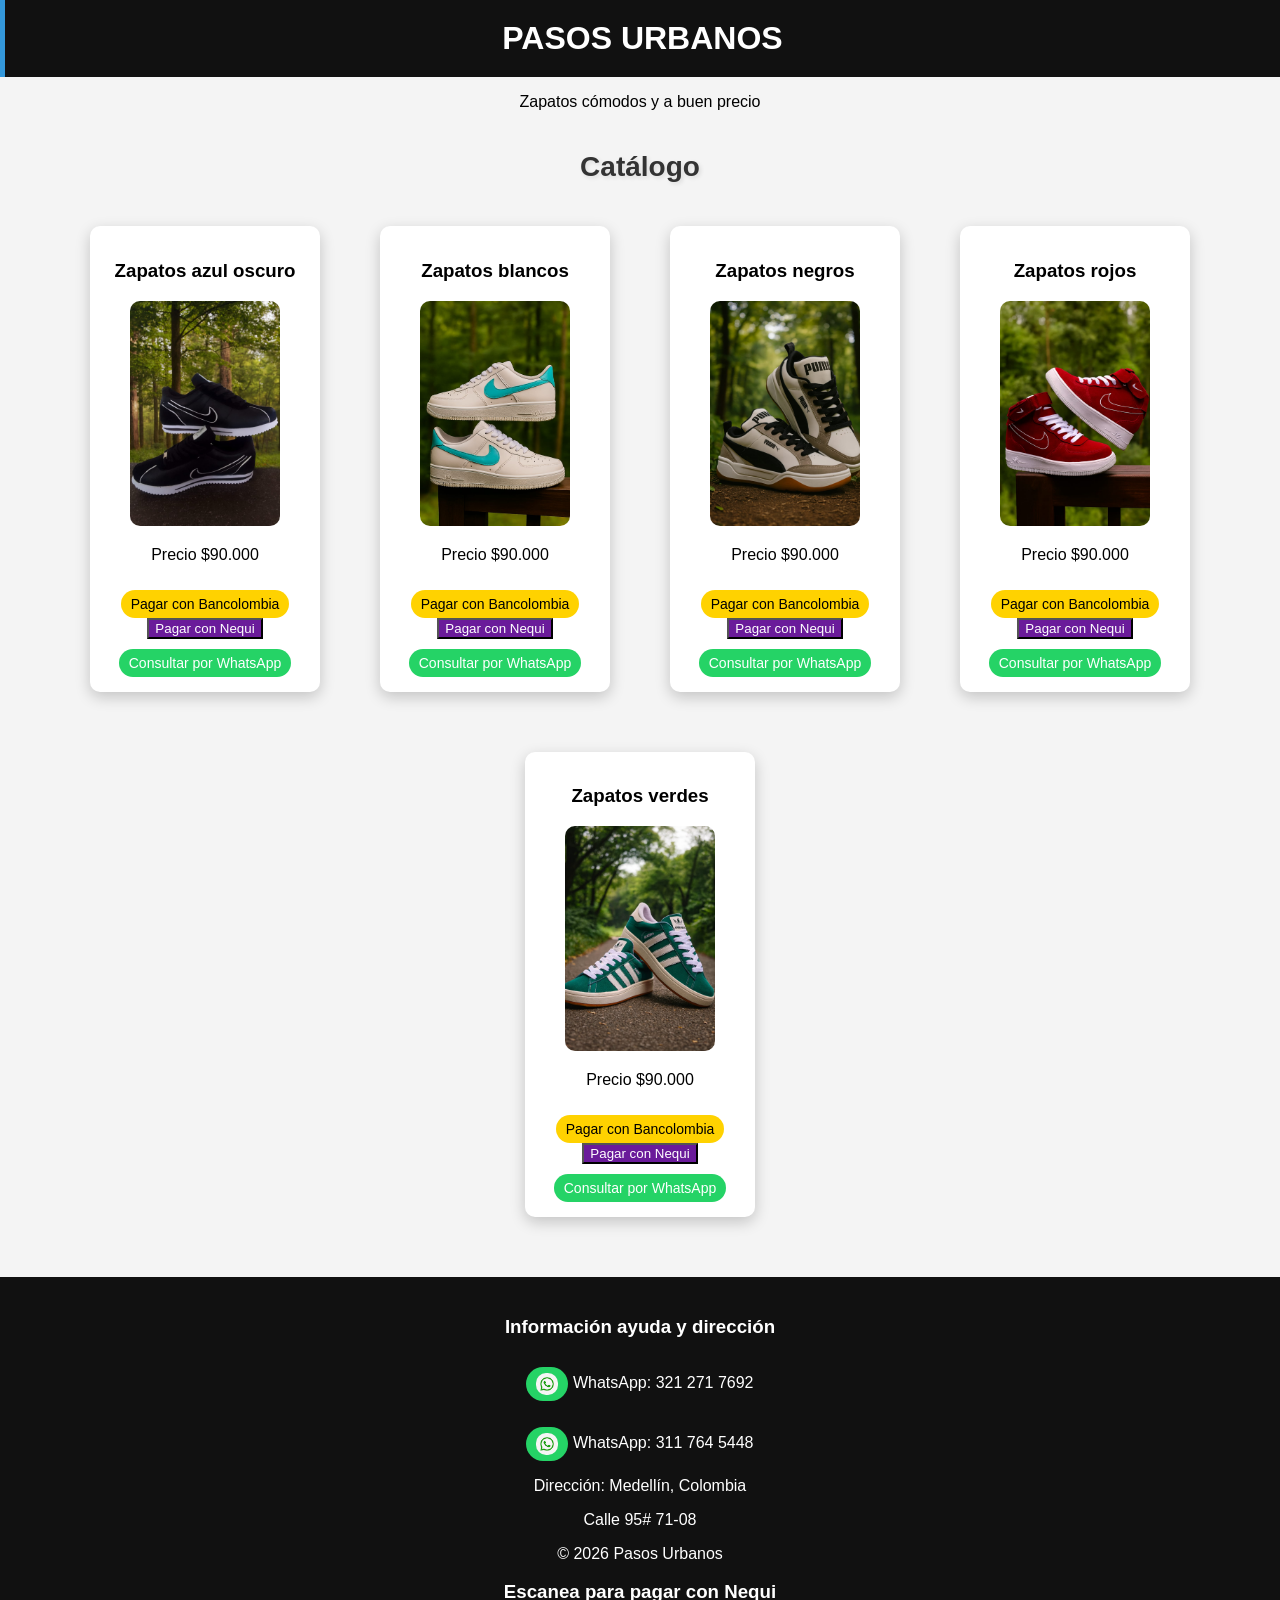
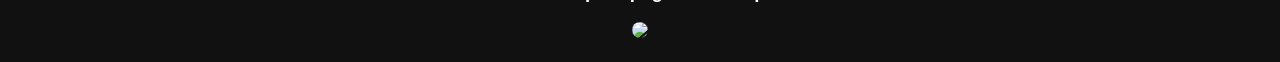
==== index.html @ 37198f17 "cambiar archivo principal a index.html" ====
<!DOCTYPE html>
<html lang="es">

<head>
<meta charset="UTF-8">
<meta name="viewport" content="width=device-width, initial-scale=1.0">
<title>Pasos Urbanos</title>
<link rel="stylesheet" href="estilos.css">
</head>

<script src="script.js"></script>
<body>
<h1>Pasos Urbanos</h1>
<p>Zapatos cómodos y a buen precio</p>

<h2>Catálogo</h2>

<div class="catalogo">

<div class="producto">
<h3>Zapatos azul oscuro</h3>
<img src="imagenes/Zapatos azul oscuro.jfif" width="150">
<p>Precio $90.000</p>
<a class="boton-bancolombia" onclick="mostrarQRBancolombia()">
Pagar con Bancolombia
</a>

<button class="boton-nequi" onclick="mostrarQRNequi()">
Pagar con Nequi
</button>

<a href="https://wa.me/573212717692" class="boton-wsp">
Consultar por WhatsApp
</a>
</a>
</div>

<div class="producto">
<h3>Zapatos blancos</h3>
<img src="imagenes/Zapatos blancos.jfif" width="150">
<p>Precio $90.000</p>
</button>
<a class="boton-bancolombia" onclick="mostrarQRBancolombia()">
Pagar con Bancolombia
</a>

<button class="boton-nequi" onclick="mostrarQRNequi()">
Pagar con Nequi
</button>

<a href="https://wa.me/573212717692" class="boton-wsp">
Consultar por WhatsApp
</a>
</a>
</div>

<div class="producto">
<h3>Zapatos negros</h3>
<img src="imagenes/Zapatos negros.jfif" width="150">
<p>Precio $90.000</p>
<a class="boton-bancolombia" onclick="mostrarQRBancolombia()">
Pagar con Bancolombia
</a>

<button class="boton-nequi" onclick="mostrarQRNequi()">
Pagar con Nequi
</button>

<a href="https://wa.me/573212717692" class="boton-wsp">
Consultar por WhatsApp
</a>
</a>
</div>

<div class="producto">
<h3>Zapatos rojos</h3>
<img src="imagenes/Zapatos rojos.jfif" width="150">
<p>Precio $90.000</p>
<a class="boton-bancolombia" onclick="mostrarQRBancolombia()">
Pagar con Bancolombia
</a>

<button class="boton-nequi" onclick="mostrarQRNequi()">
Pagar con Nequi
</button>

<a href="https://wa.me/573212717692" class="boton-wsp">
Consultar por WhatsApp
</a>
</div>

<div class="producto">
<h3>Zapatos verdes</h3>
<img src="imagenes/Zapatos verdes.jfif" width="150">
<p>Precio $90.000</p>
<a class="boton-bancolombia" onclick="mostrarQRBancolombia()">
Pagar con Bancolombia
</a>

<button class="boton-nequi" onclick="mostrarQRNequi()">
Pagar con Nequi
</button>

<a href="https://wa.me/573212717692" class="boton-wsp">
Consultar por WhatsApp
</a>
</div>

</div>

<footer>
<h3>Información ayuda y dirección</h3>
<p>  
<a href="https://wa.me/573212717692">
<img src="imagenes/icono whatsapp transparente.jpg" class="icono-wsp"> 
</a>
WhatsApp: 321 271 7692
</p>

<p>  
<a href="https://wa.me/573117645448">
<img src="imagenes/icono whatsapp transparente.jpg" class="icono-wsp"> 
</a>
WhatsApp: 311 764 5448
</p>

<p>Dirección: Medellín, Colombia</p>
<p>Calle 95# 71-08</p>
<p>© 2026 Pasos Urbanos</p>

<div id="qr-nequi" class="qr-container">

<h3>Escanea para pagar con Nequi</h3>

<img src="imagenes/qr-nequi.png" width="200">

</div>
</footer>

</body>
</html>
---- estilos.css ----
body{

font-family: Arial, sans-serif;
margin:0;
background:#f4f4f4;
text-align:center;

}

h1{
font-family: 'Roboto', sans-serif;
font-weight:700;
text-transform:uppercase;
color:white;
border-left:5px solid #3498db;
padding-left:10px;
background-color:#111;
padding:20px;
margin:0;
}

h2{
font-family: 'Poppins', sans-serif;
color: #333;
text-shadow: 2px 2px 4px rgba(0,0,0,0.1);
}

p{
    font-family:'Lucida Sans', 'Lucida Sans Regular', 'Lucida Grande', 'Lucida Sans Unicode', Geneva, Verdana, sans-serif
}

.producto{

background:white;
width:200px;
margin:20px;
padding:15px;
border-radius:10px;
box-shadow:0 5px 15px rgba(0,0,0,0.2);

}

img{

width:150px;
border-radius:10px;

}

a{

display:inline-block;
margin-top:10px;
padding:6px 10px;
background:#25D366;
color:white;
text-decoration:none;
border-radius:20px;
font-size:14px;

}

a:hover{

background:#1ebe5d;

}

footer{

background:#111;
color:white;
padding:20px;
margin-top:40px;

}

.icono-wsp{
    width: 22px;
    vertical-align: middle;
    
}

.catalogo{
display:flex;
flex-wrap:wrap;
justify-content:center;
gap:20px;
}

div:hover{
    transform: translateY(-5px);
    transition: 0.3;
}

h2{
    margin-top: 40px;
    font-size: 28px;
}

.boton-bancolombia{
background:#FFD200;
color:black;
}

.boton-nequi{
background:#6a1b9a;
color:white;
}

.boton-wsp{
background:#25D366;
color:white;
}
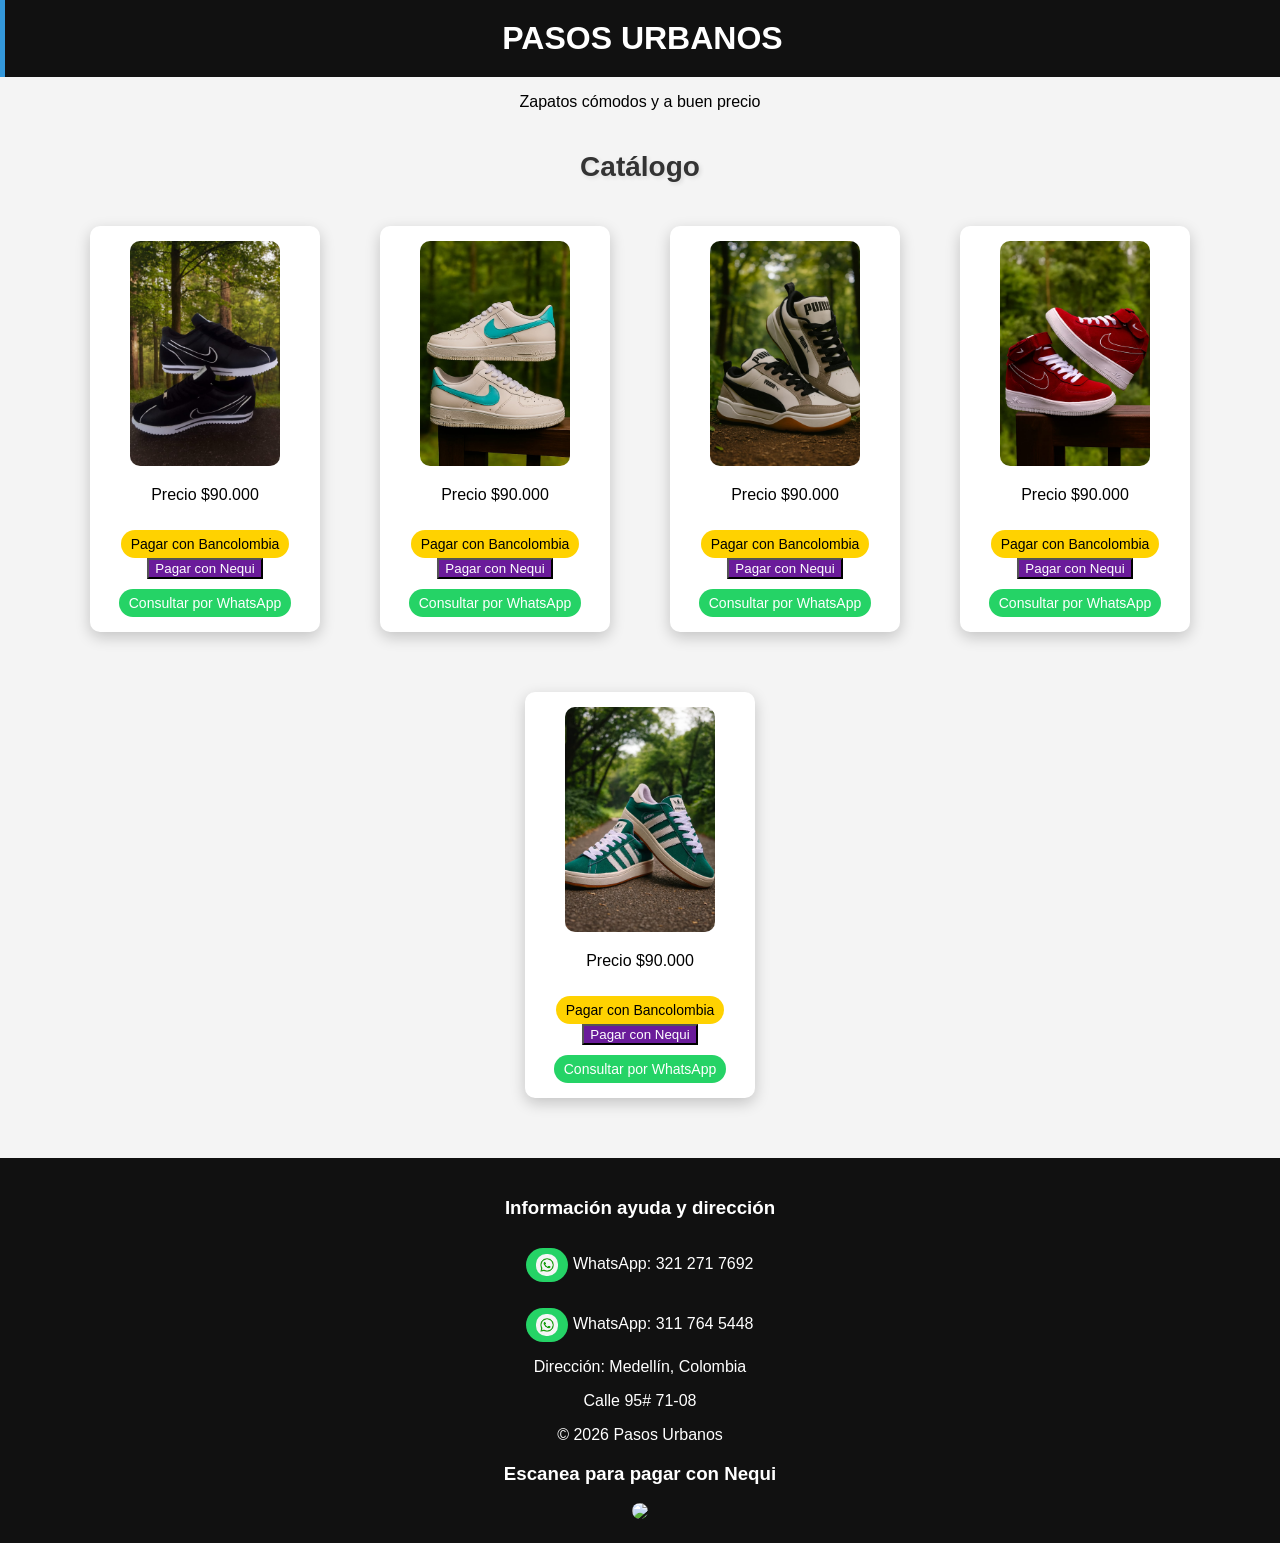
==== commit 47a570bd: "remove names" ====
--- a/index.html
+++ b/index.html
@@ -18,7 +18,6 @@
 <div class="catalogo">
 
 <div class="producto">
-<h3>Zapatos azul oscuro</h3>
 <img src="imagenes/Zapatos azul oscuro.jfif" width="150">
 <p>Precio $90.000</p>
 <a class="boton-bancolombia" onclick="mostrarQRBancolombia()">
@@ -36,7 +35,6 @@
 </div>
 
 <div class="producto">
-<h3>Zapatos blancos</h3>
 <img src="imagenes/Zapatos blancos.jfif" width="150">
 <p>Precio $90.000</p>
 </button>
@@ -55,7 +53,6 @@
 </div>
 
 <div class="producto">
-<h3>Zapatos negros</h3>
 <img src="imagenes/Zapatos negros.jfif" width="150">
 <p>Precio $90.000</p>
 <a class="boton-bancolombia" onclick="mostrarQRBancolombia()">
@@ -73,7 +70,6 @@
 </div>
 
 <div class="producto">
-<h3>Zapatos rojos</h3>
 <img src="imagenes/Zapatos rojos.jfif" width="150">
 <p>Precio $90.000</p>
 <a class="boton-bancolombia" onclick="mostrarQRBancolombia()">
@@ -90,7 +86,6 @@
 </div>
 
 <div class="producto">
-<h3>Zapatos verdes</h3>
 <img src="imagenes/Zapatos verdes.jfif" width="150">
 <p>Precio $90.000</p>
 <a class="boton-bancolombia" onclick="mostrarQRBancolombia()">
